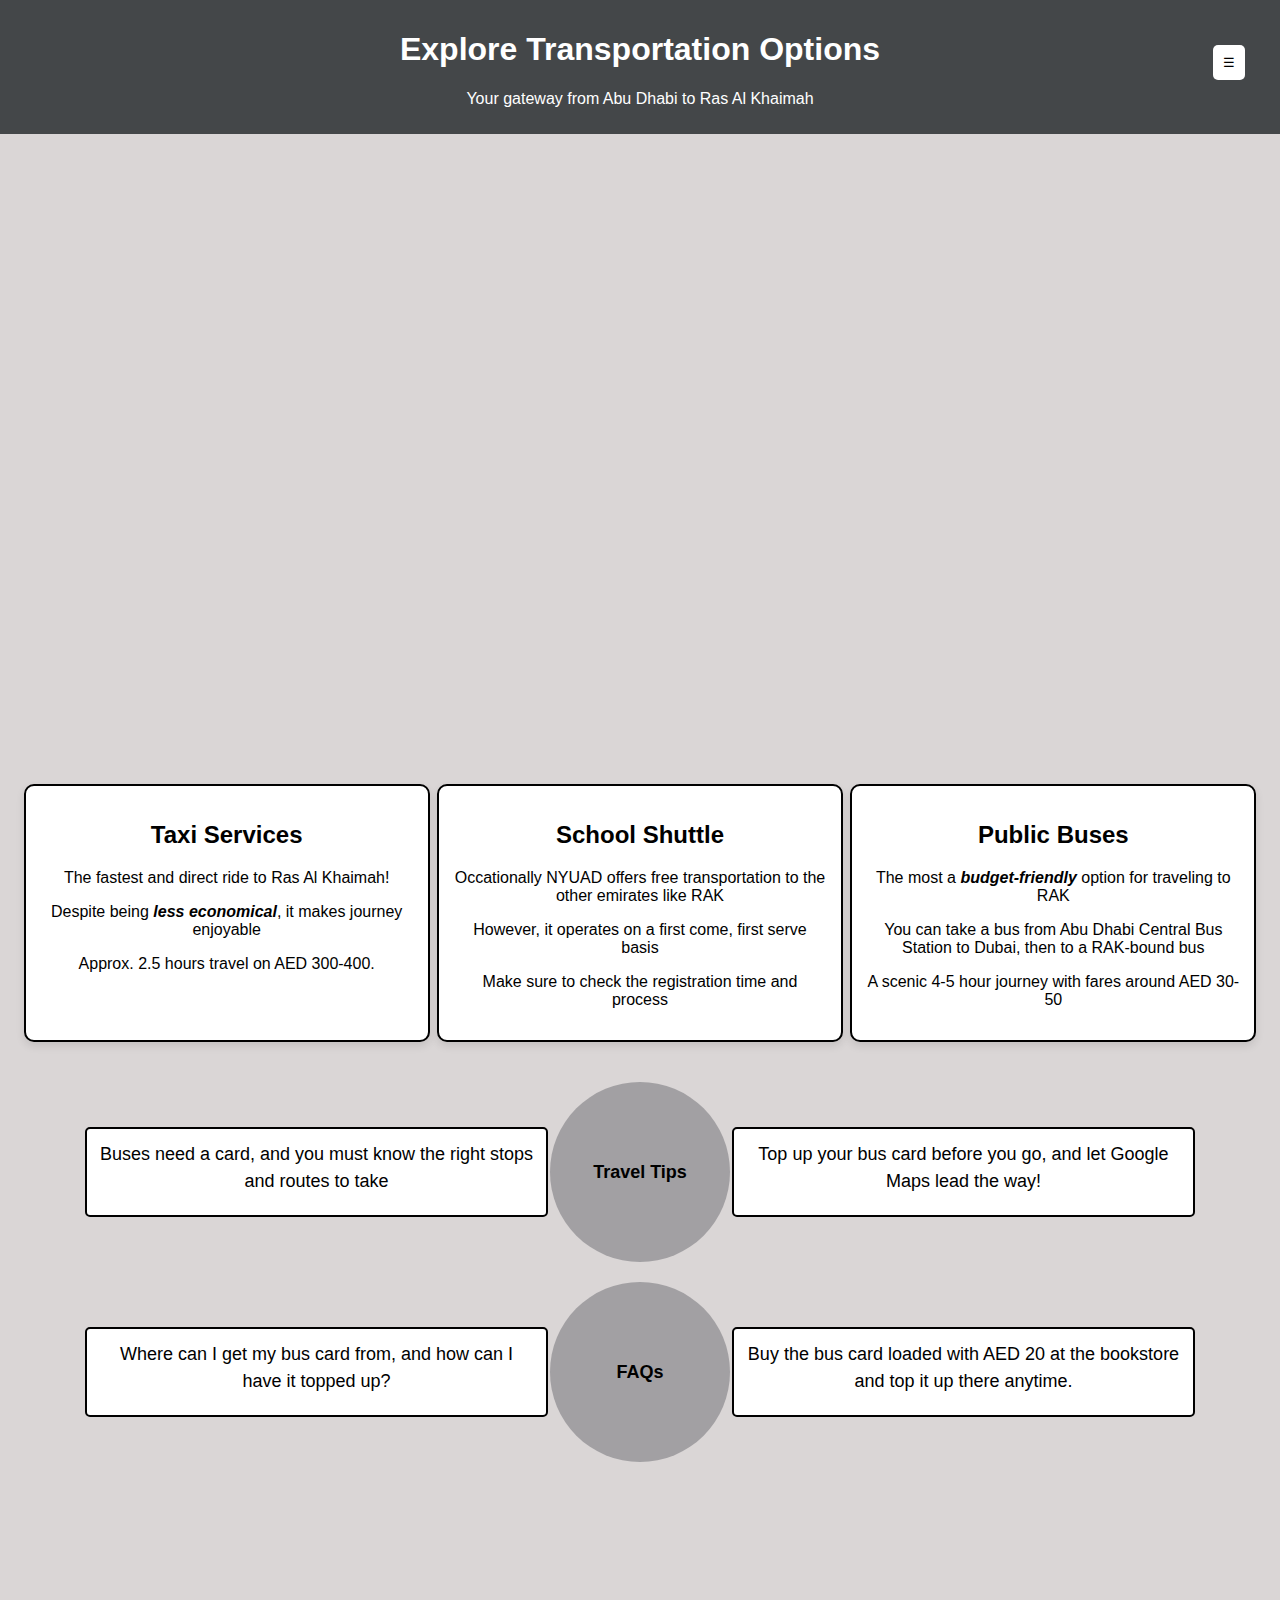
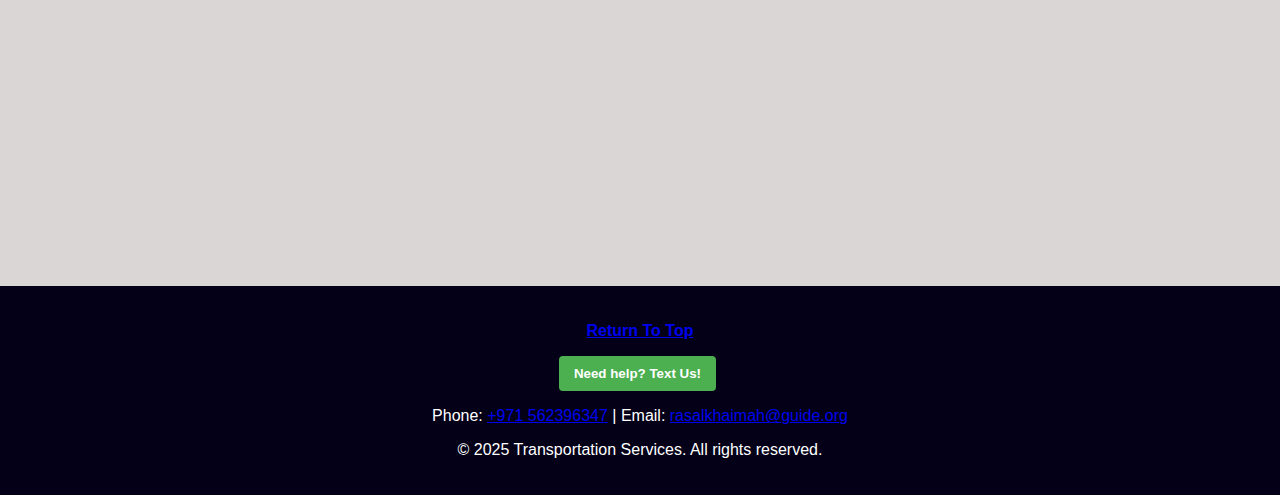
==== ras-transportation.html @ fa462b38 "adding new pages" ====
<!DOCTYPE html>
<html lang="en">
<head>
    <meta charset="UTF-8">
    <meta name="viewport" content="width=device-width, initial-scale=1.0">
    <link rel="icon" href="Rasicon.png">
    <title>Transportation from Abu Dhabi to Ras Al Khaimah</title>
    <style>

 /* Top Section */
        .top-section {
            position: relative;
            height: 70vh;
            overflow: hidden;
        }
        .top-section .title {
            position: absolute;
            text-align: center;
            top: 50%;
            left: 50%;
            transform: translate(-50%, -50%);
            font-size: 6rem;
            text-shadow: 2px 2px 8px rgba(0, 0, 0, 0.7);
        }

        .top-section .slideshow {
            position: absolute;
            width: 100%;
            height: 100%;
        }

        .top-section .slideshow img {
            position: absolute;
            width: 100%;
            height: 100%;
            object-fit: cover;
            animation: fade 12s infinite;
            opacity: 0;

        }

        .top-section .slideshow img:nth-child(1) {
            animation-delay: 0s;
        }

        .top-section .slideshow img:nth-child(2) {
            animation-delay: 4s;
        }

        .top-section .slideshow img:nth-child(3) {
            animation-delay: 8s;
        }

        @keyframes fade {
            0%, 100% { opacity: 0; }
            33%, 66% { opacity: 1; }
        }
        body {
            margin: 0;
            font-family: Arial, sans-serif;
            overflow-x: hidden;
            background-color:rgb(218, 214, 214);        /*#AFAFAF gray*/
            ;
        }
        header {
            background-color: #444749;
            color: white;
            padding: 10px;
            text-align: center;
            font-family: Arial, sans-serif;
            margin-top: 0px;
            margin-bottom: 0px;
        }
        .services {
            display: flex;
            justify-content: space-around;
            padding: 20px;
        }
        .service-card {
            background-color: white;
            border-radius: 10px;
            padding: 15px;
            border: 2px solid black; /* Example: 2px solid border with color #45a049 */
            width: 30%;
            color: black;
            text-align: center;
            box-shadow: 0 4px 8px rgba(0,0,0,0.1);
            transition: transform 0.3s;
        }
        .service-card:hover {
            transform: scale(1.05);
        }
        .circle-card {
            border-radius: 50%;
            background-color: #d3cdf5;
            text-align: center;
            color: black;
            width: 180px;
            height: 180px;
            /*border: 5px solid black;     /* Circular border */
            font-weight: 400;
            font-size: large;
            line-height: 180px;
            margin: 20px auto;
            transition: transform 0.3s;
            background-color: #a2a0a3;     /* Background color */
            position: relative;

        }
        .circle-card:hover {
            transform: scale(1.1);
        }
        .arrow-card {
            width: 435px; /* Adjust width as needed */
            height: 62px; /* Adjust height for better visibility */
            background-color: white; /* Change color as needed */
            position: absolute;
            border: 2px solid black; /* Example: 2px solid border with color #45a049 */
            transition: opacity 0.5s;
            opacity: 0; /* Start hidden */
            line-height: 27px; /* Center text vertically */
            text-align: center;
            justify-content: center;
            box-sizing: content-box;
            align-items: center;
            padding: 12px;
            place-content:calc(center);
            color: black;
            border-radius: 5px; /* Slightly rounded corners */
        }
        .arrow.left {
            left: -465px; /* Position to the left of the circle */
            top: 50%; /* Center vertically */
            transform: translateY(-50%); /* Adjust to center */
        }
        .arrow.right {
            right: -465px; /* Position to the right of the circle */
            top: 50%; /* Center vertically */
            transform: translateY(-50%); /* Adjust to center */
        }
        footer {
            background-color: #030018;
            color: white;
            padding: 20px;
            text-align: center;
        }
        .map iframe {
            width: 100%;
            height: 380px;
            margin-top: 0.35cm;
            margin-bottom: 0.2cm;
            border: none;
            border-radius: 10px;
        }
        
.menu-icon {
    cursor: pointer;
    padding: 10px;
    background-color: white;
    color: black;
    border: none;
    border-radius: 5px;
    position: absolute;
    top: 45px;   /* Adjust as needed */
    right: 30px; /* Align to the right edge */
    z-index: 2;  /* Ensure it appears above other elements */
}
.tabs {
    display: none; /* Initially hidden */
    flex-direction: column;
    position: absolute;
    top: 50px; /* Adjust based on the height of the logo and menu icon */
    right: 10px;
    background-color: #444749;
    border-radius: 5px;
    padding: 10px;
    z-index: 1; /* Ensure it appears below the menu icon */
    font-size: 16px;
}
.tabs a {
    color: white;
    text-decoration: none;
    padding: 10px;
    display: block; /* Make links block elements */
}
.tabs a:hover {
    background-color: #c45b2a; /* Change background on hover c42a79 */
    
}

button:hover {
    background-color: #31d431;
}
button {
            padding: 10px 15px;
            background-color: #4CAF50;
            color: white;
            border: none;
            border-radius: 4px;
            cursor: pointer;
            margin-right: 5px;
        }
        button:hover {
            background-color: #27e13a;
        }

    </style>
</head>
<body>

<header>
    <h1>Explore Transportation Options</h1>
    <p>Your gateway from Abu Dhabi to Ras Al Khaimah</p>
    <button class="menu-icon" onclick="toggleTabs()">☰</button>
    <div class="tabs" id="tabs">
        <a href="index.html">Home Page</a>
        <a href="ras-culture-overview.html">Culture Overview</a>
        <a href="ras-transportation.html">Abu Dhabi To RAK</a>
        <a href="ras.shopping.html">Malls Go Shopping</a>
        <a href="ras-torism-entertain.html">Entertainment & Tourism</a>
        <a href="hospitality.html">Hospitality Services</a>
        <a href="ras-contact.html">Contact Us</a>
    </div>

    <script>
        function toggleTabs() {
            const tabs = document.getElementById('tabs');
            if (tabs.style.display === 'flex') {
                tabs.style.display = 'none'; // Hide tabs
            } else {
                tabs.style.display = 'flex'; // Show tabs
            }
        }        
    </script>
</header>

 <!-- Top Section -->
    <div class="top-section">
        <div class="slideshow">
            <img src="nyu.png" alt="Slide 1">
            <img src="btop.png" alt="Slide 2">
            <img src="ttop.png" alt="Slide 3">
        </div>
    </div>
<div class="services">
    <div class="service-card">
        <h2><b>Taxi Services</h2></b>
        <p>The fastest and direct ride to Ras Al Khaimah!</p>
        <p>Despite being <em><b>less economical</em></b>, it makes journey enjoyable</p>
        <p>Approx. 2.5 hours travel on AED 300-400.</p>
    </div>
    <div class="service-card">
        <h2><b>School Shuttle</h2></b>
        <p>Occationally NYUAD offers free transportation to the other emirates like RAK</p>
        <p>However, it operates on a first come, first serve basis </p>
        <p>Make sure to check the registration time and process </p>
    </div>
    <div class="service-card">
        <h2><b>Public Buses</h2></b>
        <p>The most a <em><b>budget-friendly</em></b> option for traveling to RAK</p>
        <p> You can take a bus from Abu Dhabi Central Bus Station to Dubai, then to a RAK-bound bus</p>
        <p>A scenic 4-5 hour journey with fares around AED 30-50</p>        
    </div>
</div>


<div class="circle-card" id="travel-tips">
    <b>Travel Tips</b>
    <div class="arrow-card arrow left"></div>
    <div class="arrow-card arrow right"></div>
</div>
<div class="circle-card" id="faqs">
    <b>FAQs</b>
    <div class="arrow-card arrow left"></div>
    <div class="arrow-card arrow right"></div>
</div> 

<div class="map">
    <iframe src="https://www.google.com/maps/embed?pb=!1m28!1m12!1m3!1d924638.685084786!2d54.54842694709128!3d25.140090173787023!2m3!1f0!2f0!3f0!3m2!1i1024!2i768!4f13.1!4m13!3e6!4m5!1s0x3e5e5d876232c3eb%3A0x14e8727ec5ee2be1!2sNYU%20Abu%20Dhabi!3m2!1d24.523894799999997!2d54.4345558!4m5!1s0x3ef676ad264b24c1%3A0x10f6affe1a9e78a3!2sRas%20Al-Khaimah%2C%20Ras%20Al%20Khaimah!3m2!1d25.800692599999998!2d55.9761994!5e0!3m2!1sen!2sae!4v1736625218678!5m2!1sen!2sae" allowfullscreen></iframe>

</div>

<footer>
    <p><a href="ras-transportation.html"><b>Return To Top</b></a></p>
    <p><button onclick="location.href='ras-contact.html';"><b>Need help? Text Us!</b></button></p>
    <p> Phone: <a href="tel:+971 562396347">+971 562396347</a> |  Email: <a href="mailto:sm12165@nyu.edu">rasalkhaimah@guide.org</a></p>
    <p>&copy; 2025 Transportation Services. All rights reserved.</p>
</footer>

<script>

    const arrows = [
    { 
        travelLeft: "Buses need a card, and you must know the right stops and routes to take", 
        travelRight: "Top up your bus card before you go, and let Google Maps lead the way!",
        faqsLeft: "Where can I get my bus card from, and how can I have it topped up?", 
        faqsRight: "Buy the bus card loaded with AED 20 at the bookstore and top it up there anytime."
    }
];

let currentIndex = 0;

function updateArrows() {
    const currentArrows = arrows[currentIndex];

    // Update arrows for Travel Tips
    document.querySelector('#travel-tips .arrow.left').innerText = currentArrows.travelLeft;
    document.querySelector('#travel-tips .arrow.right').innerText = currentArrows.travelRight;

    // Update arrows for FAQs
    document.querySelector('#faqs .arrow.left').innerText = currentArrows.faqsLeft;
    document.querySelector('#faqs .arrow.right').innerText = currentArrows.faqsRight;

    // Show all arrows
    document.querySelectorAll('.arrow-card').forEach(arrow => arrow.style.opacity = 1);
}
    function hideArrows() {
        document.querySelectorAll('.arrow-card').forEach(arrow => arrow.style.opacity = 0);
    }

    function cycleArrows() {
        updateArrows();
        
        // Show arrows for 6 seconds for better readability
        setTimeout(() => {
            hideArrows();
            currentIndex = (currentIndex + 1) % arrows.length; // Move to next set of arrows
        }, 6000); // Show arrows for 6 seconds

        // Short hiding time for arrows
        setTimeout(hideArrows, 7000); // Hide arrows for 1 second
    }

    cycleArrows();
    setInterval(cycleArrows, 8000); // Change arrows every 8 seconds
</script>

</body>
</html>
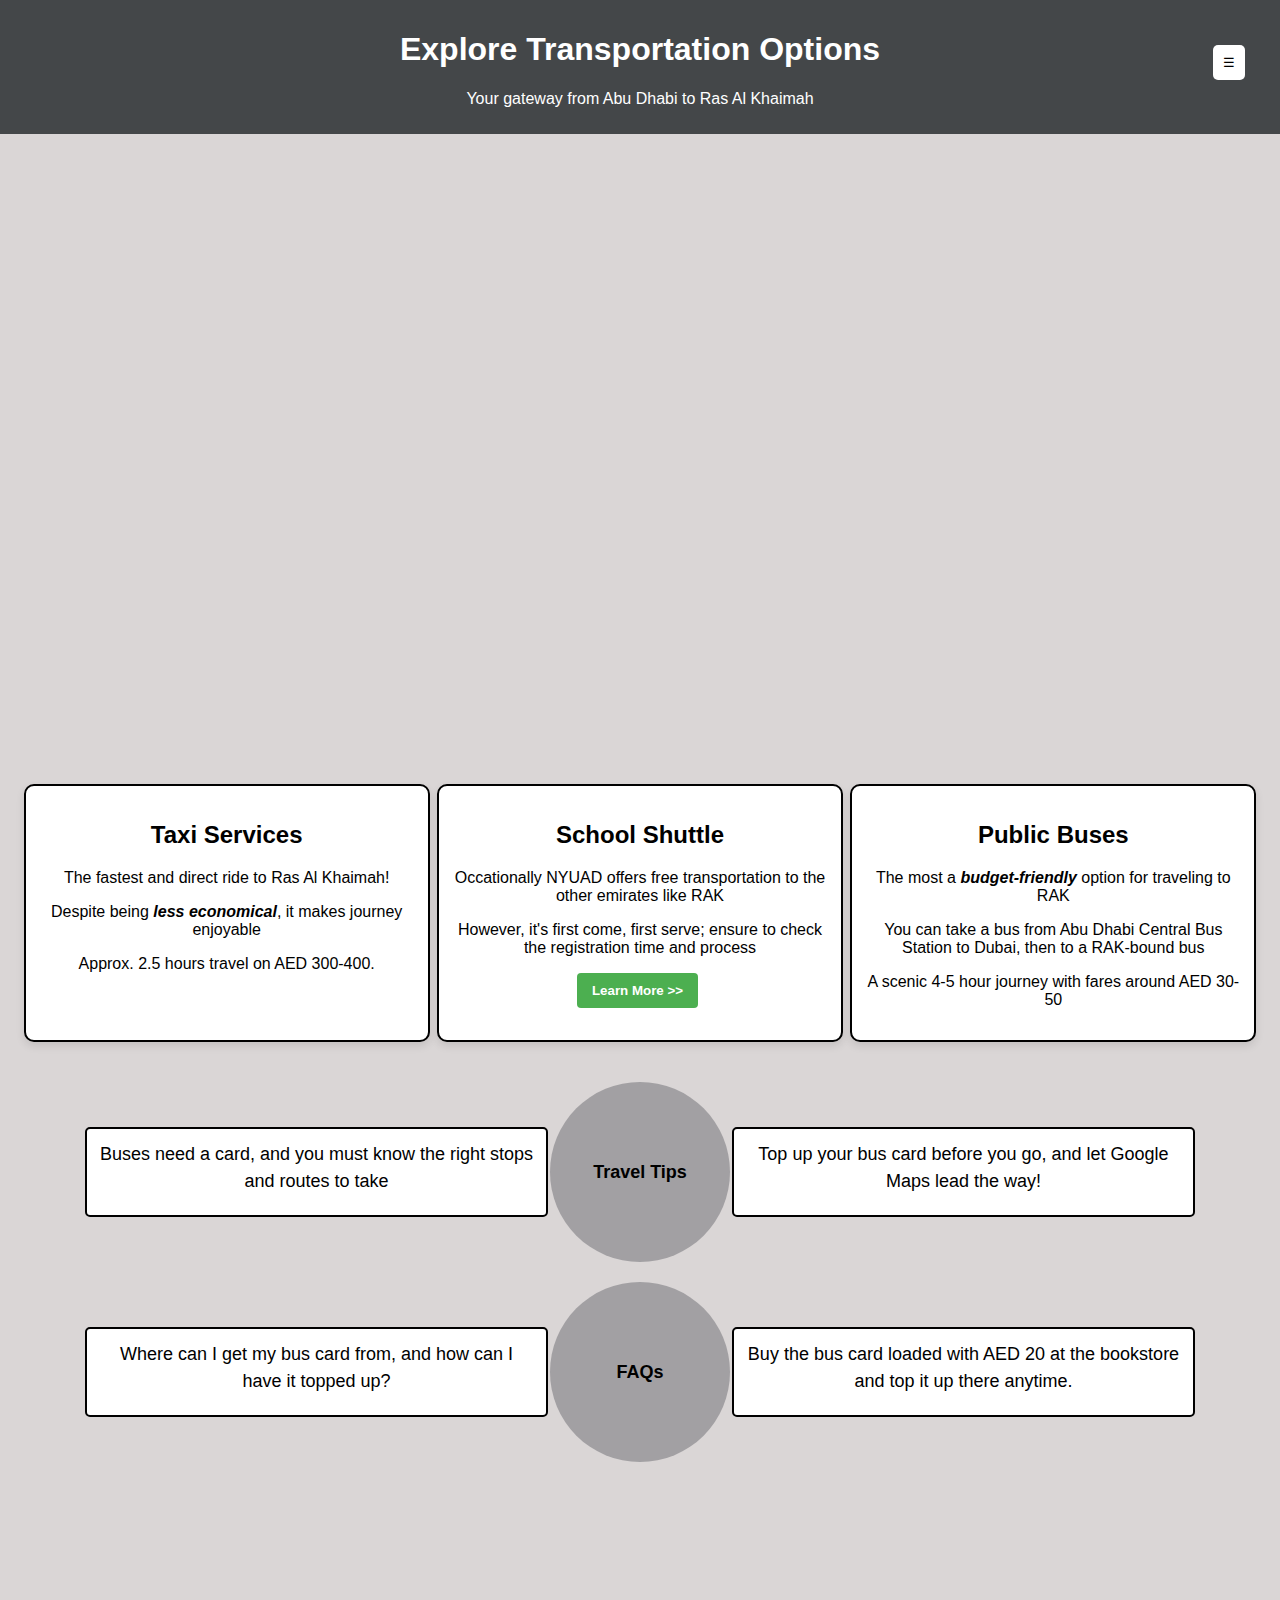
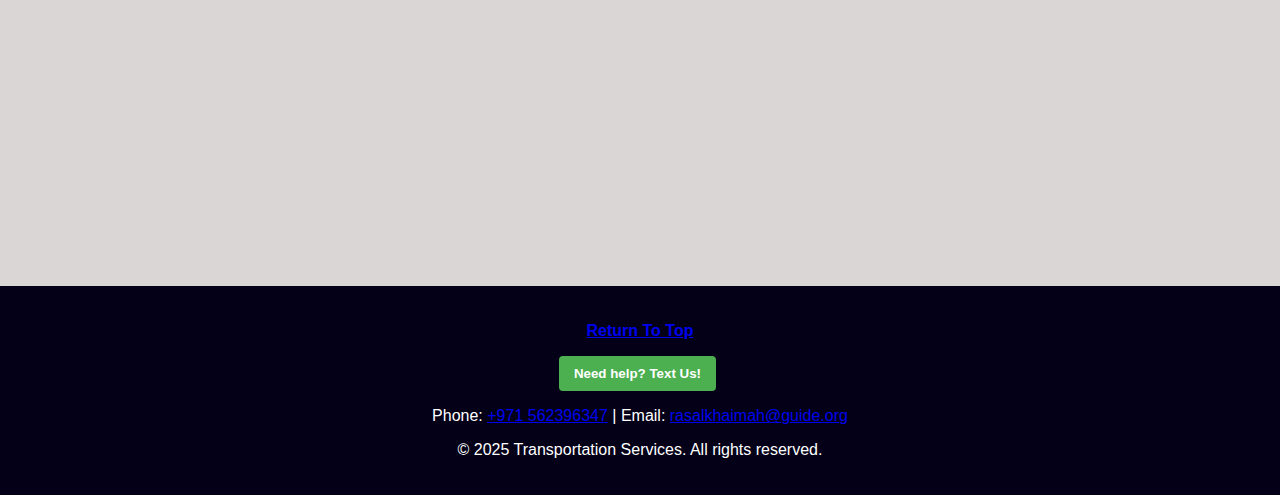
==== commit 1d29af5a: "transport_page" ====
--- a/ras-transportation.html
+++ b/ras-transportation.html
@@ -252,8 +252,9 @@
     <div class="service-card">
         <h2><b>School Shuttle</h2></b>
         <p>Occationally NYUAD offers free transportation to the other emirates like RAK</p>
-        <p>However, it operates on a first come, first serve basis </p>
-        <p>Make sure to check the registration time and process </p>
+        <p>However, it's first come, first serve; ensure to check the registration time and process </p>
+        <p><button onclick="location.href='weekend-transportation.html';"><b>Learn More >></b></button></p>
+
     </div>
     <div class="service-card">
         <h2><b>Public Buses</h2></b>
